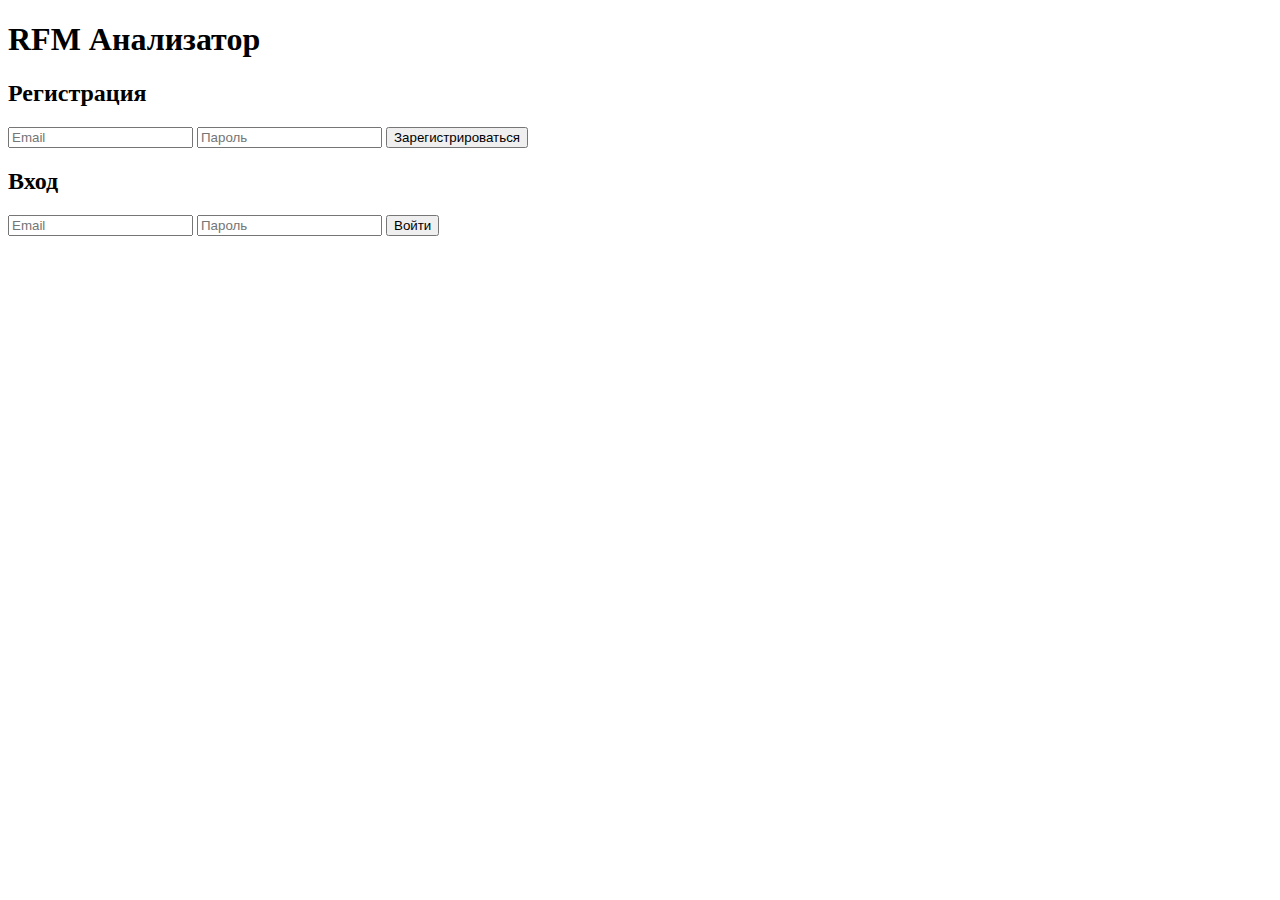
==== static/index.html @ 3a4c0452 "code" ====
<!DOCTYPE html>
<html lang="ru">
<head>
    <meta charset="UTF-8">
    <title>RFM Анализатор</title>
    <link rel="stylesheet" href="/style.css">
</head>
<body>
    <div class="container">
        <h1>RFM Анализатор</h1>
        <div id="auth" class="card">
            <h2>Регистрация</h2>
            <input id="reg_email" placeholder="Email">
            <input id="reg_password" type="password" placeholder="Пароль">
            <button onclick="register()">Зарегистрироваться</button>
            
            <h2>Вход</h2>
            <input id="login_email" placeholder="Email">
            <input id="login_password" type="password" placeholder="Пароль">
            <button onclick="login()">Войти</button>
        </div>
        <div id="upload" class="card" style="display: none;">
            <h2>Загрузка данных</h2>
            <input type="file" id="csvFile" accept=".csv">
            <button onclick="upload()">Анализировать</button>
            <pre id="result"></pre>
        </div>
    </div>
    <script>
        let authToken = null;
        function register() {
            const email = document.getElementById('reg_email').value;
            const password = document.getElementById('reg_password').value;
            fetch('/register', {
                method: 'POST',
                headers: { 'Content-Type': 'application/x-www-form-urlencoded' },
                body: `email=${email}&password=${password}`
            })
            .then(response => response.json())
            .then(data => alert(data.message));
        }

        function login() {
            const email = document.getElementById('login_email').value;
            const password = document.getElementById('login_password').value;
            fetch('/login', {
                method: 'POST',
                headers: { 'Content-Type': 'application/x-www-form-urlencoded' },
                body: `email=${email}&password=${password}`
            })
            .then(response => {
                authToken = response.headers.get('X-Auth-Token');
                return response.json();
            })
            .then(data => {
                if (data.status === 'success') {
                    document.getElementById('auth').style.display = 'none';
                    document.getElementById('upload').style.display = 'block';
                } else {
                    alert(data.message);
                }
            });
        }

        function upload() {
            const file = document.getElementById('csvFile').files[0];
            fetch('/upload', {
                method: 'POST',
                headers: { 'Authorization': `Basic ${authToken}` },
                body: file
            })
            .then(response => response.json())
            .then(data => {
                document.getElementById('result').textContent = JSON.stringify(data, null, 2);
            })
            .catch(error => alert('Ошибка: ' + error));
        }
    </script>
</body>
</html>
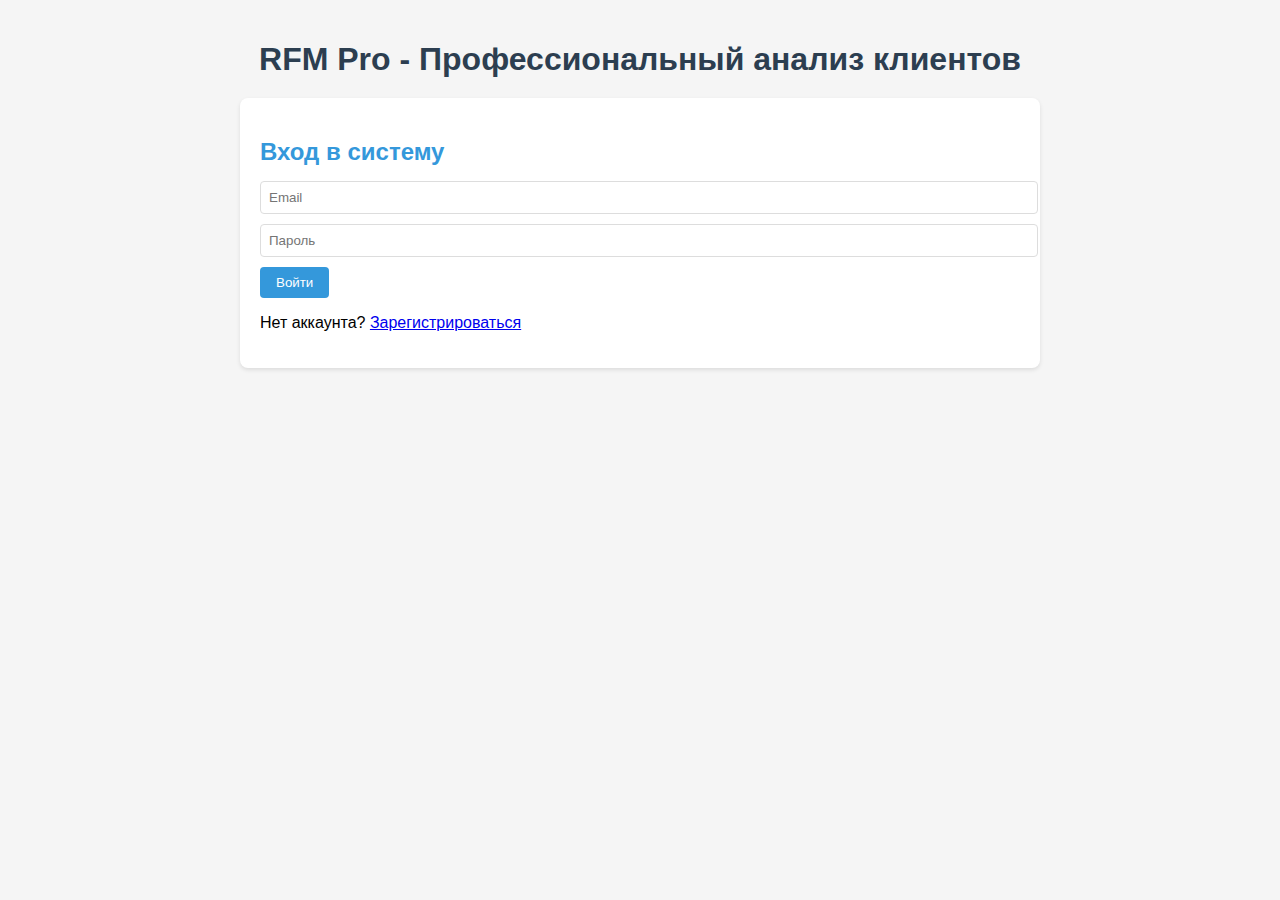
==== commit d5ea2e7f: "fix registration" ====
--- a/static/index.html
+++ b/static/index.html
@@ -2,79 +2,209 @@
 <html lang="ru">
 <head>
     <meta charset="UTF-8">
-    <title>RFM Анализатор</title>
-    <link rel="stylesheet" href="/style.css">
+    <meta name="viewport" content="width=device-width, initial-scale=1.0">
+    <title>RFM Pro - Анализ клиентов</title>
+    <link rel="stylesheet" href="style.css">
 </head>
 <body>
     <div class="container">
-        <h1>RFM Анализатор</h1>
-        <div id="auth" class="card">
+        <h1>RFM Pro - Профессиональный анализ клиентов</h1>
+        
+        <div class="card" id="auth-card">
+            <h2>Вход в систему</h2>
+            <form id="login-form">
+                <input type="email" id="login-email" placeholder="Email" required>
+                <input type="password" id="login-password" placeholder="Пароль" required>
+                <button type="submit">Войти</button>
+            </form>
+            <p>Нет аккаунта? <a href="#" id="show-register">Зарегистрироваться</a></p>
+        </div>
+        
+        <div class="card" id="register-card" style="display: none;">
             <h2>Регистрация</h2>
-            <input id="reg_email" placeholder="Email">
-            <input id="reg_password" type="password" placeholder="Пароль">
-            <button onclick="register()">Зарегистрироваться</button>
-            
-            <h2>Вход</h2>
-            <input id="login_email" placeholder="Email">
-            <input id="login_password" type="password" placeholder="Пароль">
-            <button onclick="login()">Войти</button>
-        </div>
-        <div id="upload" class="card" style="display: none;">
-            <h2>Загрузка данных</h2>
-            <input type="file" id="csvFile" accept=".csv">
-            <button onclick="upload()">Анализировать</button>
-            <pre id="result"></pre>
+            <form id="register-form">
+                <input type="email" id="register-email" placeholder="Email" required>
+                <input type="password" id="register-password" placeholder="Пароль" required>
+                <button type="submit">Зарегистрироваться</button>
+            </form>
+            <p>Уже есть аккаунт? <a href="#" id="show-login">Войти</a></p>
+        </div>
+        
+        <div class="card" id="upload-card" style="display: none;">
+            <h2>Загрузка данных для RFM-анализа</h2>
+            <form id="upload-form">
+                <div>
+                    <label for="customer-col">Столбец с ID клиента:</label>
+                    <input type="text" id="customer-col" required>
+                </div>
+                <div>
+                    <label for="date-col">Столбец с датой транзакции:</label>
+                    <input type="text" id="date-col" required>
+                </div>
+                <div>
+                    <label for="amount-col">Столбец с суммой транзакции:</label>
+                    <input type="text" id="amount-col" required>
+                </div>
+                <div>
+                    <label for="file-input">CSV файл с данными:</label>
+                    <input type="file" id="file-input" accept=".csv" required>
+                </div>
+                <button type="submit">Выполнить анализ</button>
+            </form>
+        </div>
+        
+        <div class="card" id="results-card" style="display: none;">
+            <h2>Результаты RFM-анализа</h2>
+            <div id="results-container">
+                <div id="rfm-stats">
+                    <p>Всего клиентов: <span id="total-customers">0</span></p>
+                    <p>Общая выручка: <span id="total-revenue">0</span> руб.</p>
+                </div>
+                <h3>Сегменты клиентов:</h3>
+                <div id="segments-container"></div>
+            </div>
         </div>
     </div>
+    
     <script>
-        let authToken = null;
-        function register() {
-            const email = document.getElementById('reg_email').value;
-            const password = document.getElementById('reg_password').value;
+        // Переключение между формами входа и регистрации
+        document.getElementById('show-register').addEventListener('click', function(e) {
+            e.preventDefault();
+            document.getElementById('auth-card').style.display = 'none';
+            document.getElementById('register-card').style.display = 'block';
+        });
+        
+        document.getElementById('show-login').addEventListener('click', function(e) {
+            e.preventDefault();
+            document.getElementById('register-card').style.display = 'none';
+            document.getElementById('auth-card').style.display = 'block';
+        });
+        
+        // Обработка формы регистрации
+        document.getElementById('register-form').addEventListener('submit', function(e) {
+            e.preventDefault();
+            const email = document.getElementById('register-email').value;
+            const password = document.getElementById('register-password').value;
+            
             fetch('/register', {
                 method: 'POST',
-                headers: { 'Content-Type': 'application/x-www-form-urlencoded' },
-                body: `email=${email}&password=${password}`
+                headers: {
+                    'Content-Type': 'application/x-www-form-urlencoded',
+                },
+                body: `email=${encodeURIComponent(email)}&password=${encodeURIComponent(password)}`
             })
             .then(response => response.json())
-            .then(data => alert(data.message));
-        }
-
-        function login() {
-            const email = document.getElementById('login_email').value;
-            const password = document.getElementById('login_password').value;
+            .then(data => {
+                if (data.status === 'success') {
+                    alert('Регистрация успешна! Теперь вы можете войти.');
+                    document.getElementById('register-card').style.display = 'none';
+                    document.getElementById('auth-card').style.display = 'block';
+                } else {
+                    alert('Ошибка: ' + data.message);
+                }
+            })
+            .catch(error => {
+                alert('Ошибка: ' + error);
+            });
+        });
+        
+        // Обработка формы входа
+        document.getElementById('login-form').addEventListener('submit', function(e) {
+            e.preventDefault();
+            const email = document.getElementById('login-email').value;
+            const password = document.getElementById('login-password').value;
+            
             fetch('/login', {
                 method: 'POST',
-                headers: { 'Content-Type': 'application/x-www-form-urlencoded' },
-                body: `email=${email}&password=${password}`
+                headers: {
+                    'Content-Type': 'application/x-www-form-urlencoded',
+                },
+                body: `email=${encodeURIComponent(email)}&password=${encodeURIComponent(password)}`
             })
             .then(response => {
-                authToken = response.headers.get('X-Auth-Token');
-                return response.json();
+                if (response.ok) {
+                    const token = response.headers.get('X-Auth-Token');
+                    localStorage.setItem('auth_token', token);
+                    return response.json();
+                } else {
+                    throw new Error('Ошибка авторизации');
+                }
             })
             .then(data => {
                 if (data.status === 'success') {
-                    document.getElementById('auth').style.display = 'none';
-                    document.getElementById('upload').style.display = 'block';
-                } else {
-                    alert(data.message);
-                }
+                    document.getElementById('auth-card').style.display = 'none';
+                    document.getElementById('upload-card').style.display = 'block';
+                } else {
+                    alert('Ошибка: ' + data.message);
+                }
+            })
+            .catch(error => {
+                alert('Ошибка: ' + error);
             });
-        }
-
-        function upload() {
-            const file = document.getElementById('csvFile').files[0];
+        });
+        
+        // Обработка формы загрузки файла
+        document.getElementById('upload-form').addEventListener('submit', function(e) {
+            e.preventDefault();
+            const customerCol = document.getElementById('customer-col').value;
+            const dateCol = document.getElementById('date-col').value;
+            const amountCol = document.getElementById('amount-col').value;
+            const fileInput = document.getElementById('file-input');
+            const token = localStorage.getItem('auth_token');
+            
+            if (!token) {
+                alert('Необходимо войти в систему');
+                document.getElementById('upload-card').style.display = 'none';
+                document.getElementById('auth-card').style.display = 'block';
+                return;
+            }
+            
+            if (!fileInput.files.length) {
+                alert('Выберите файл CSV');
+                return;
+            }
+            
+            const formData = new FormData();
+            formData.append('file', fileInput.files[0]);
+            formData.append('customer_col', customerCol);
+            formData.append('date_col', dateCol);
+            formData.append('amount_col', amountCol);
+            
             fetch('/upload', {
                 method: 'POST',
-                headers: { 'Authorization': `Basic ${authToken}` },
-                body: file
+                headers: {
+                    'Authorization': token
+                },
+                body: formData
             })
             .then(response => response.json())
             .then(data => {
-                document.getElementById('result').textContent = JSON.stringify(data, null, 2);
-            })
-            .catch(error => alert('Ошибка: ' + error));
-        }
+                if (data.total_customers) {
+                    // Отображаем результаты
+                    document.getElementById('total-customers').textContent = data.total_customers;
+                    document.getElementById('total-revenue').textContent = data.total_revenue.toLocaleString();
+                    
+                    // Отображаем сегменты
+                    const segmentsContainer = document.getElementById('segments-container');
+                    segmentsContainer.innerHTML = '';
+                    
+                    for (const segment in data.segments) {
+                        const segmentDiv = document.createElement('div');
+                        segmentDiv.className = 'segment';
+                        segmentDiv.innerHTML = `<strong>${segment}:</strong> ${data.segments[segment]} клиентов`;
+                        segmentsContainer.appendChild(segmentDiv);
+                    }
+                    
+                    document.getElementById('upload-card').style.display = 'none';
+                    document.getElementById('results-card').style.display = 'block';
+                } else {
+                    alert('Ошибка: ' + (data.message || 'Неизвестная ошибка при анализе данных'));
+                }
+            })
+            .catch(error => {
+                alert('Ошибка: ' + error);
+            });
+        });
     </script>
 </body>
 </html>--- a/static/style.css
+++ b/static/style.css
@@ -0,0 +1,51 @@
+body {
+    font-family: Arial, sans-serif;
+    background: #f5f5f5;
+    margin: 0;
+    padding: 20px;
+}
+.container {
+    max-width: 800px;
+    margin: 0 auto;
+}
+h1 {
+    color: #2c3e50;
+    text-align: center;
+    margin-bottom: 20px;
+}
+.card {
+    background: white;
+    padding: 20px;
+    border-radius: 8px;
+    box-shadow: 0 2px 4px rgba(0,0,0,0.1);
+    margin-bottom: 20px;
+}
+h2 {
+    color: #3498db;
+    margin-bottom: 15px;
+}
+input, select {
+    display: block;
+    width: 100%;
+    padding: 8px;
+    margin: 10px 0;
+    border: 1px solid #ddd;
+    border-radius: 4px;
+}
+button {
+    background: #3498db;
+    color: white;
+    padding: 8px 16px;
+    border: none;
+    border-radius: 4px;
+    cursor: pointer;
+}
+button:hover {
+    background: #2980b9;
+}
+pre {
+    background: #f8f9fa;
+    padding: 10px;
+    border-radius: 4px;
+    overflow-x: auto;
+}